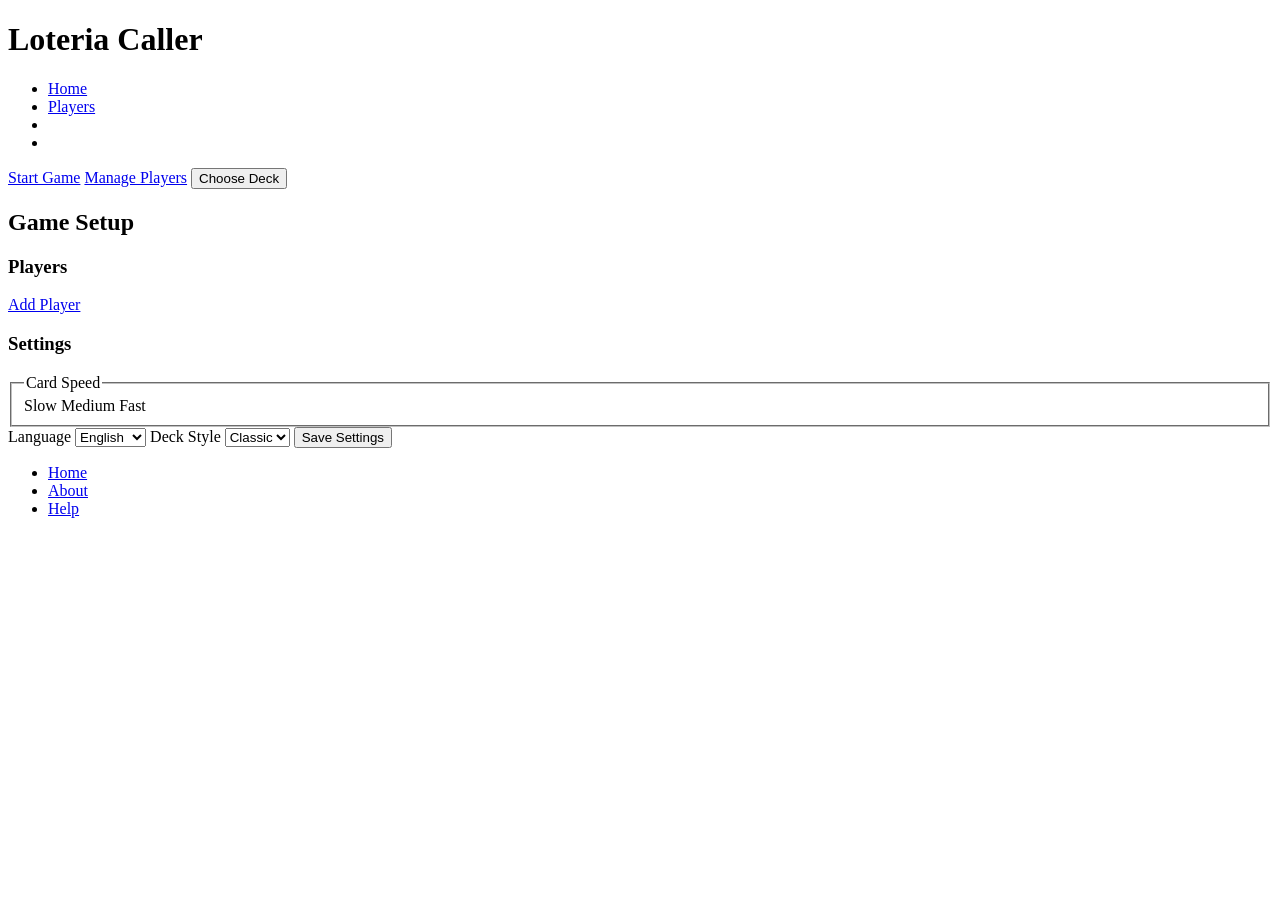
==== index.html @ e9f4b201 "basic html for home page" ====
<!DOCTYPE html>
<html lang="en">
<head>
    <meta charset="UTF-8">
    <meta name="viewport" content="width=device-width, initial-scale=1.0">
    <title>Loteria</title>
    <link rel="stylesheet" href="styles.css">
    <script src="script.js"></script>
</head>
<body>

    <header>
        <h1>Loteria Caller</h1>

        <!-- navigation menu with all the pages-->
        <nav aria-label="Main navigation">
            <ul>
                <li><a href="index.html" aria-current="page">Home</a></li>
                <li><a href="players.html">Players</a></li>
                <li><a href="game.html"></a></li>
                <li><a href="settings.html"></a></li>
            </ul>
        </nav>
    </header>

    <!-- main -->
     <main>

        <!-- hero section on top of page-->
         <section id="hero">
            <div class="hero-content">
                <div class="hero-buttons">
                    <a href="game.html" id="start-game">Start Game</a>
                    <a href="players.html">Manage Players</a>
                    <button type="button" id="choose-deck"> Choose Deck</button>
                </div>

                <div class="hero-images">
                    <!-- possible images of loteria decks will go here for user to pick a deck. unsure if will stay-->
                </div>

            </div>
         </section>

         <!-- game setup-->
          <section id="game-setup">
            <h2>Game Setup</h2>

            <div class="setup-content">

                <!-- allow for player previews -->
                 <section id="players-previews">
                    <h3>Players</h3>

                    <ul id="home-player-list">
                        <!-- player list will be displayed here with js -->
                    </ul>

                    <a href="players.html">Add Player</a>
                 </section>

                 <!-- quick settings shown in home page bfore game starts -->
                  <section id="quick-settings">
                    <h3>Settings</h3>

                    <form id="quick-settings-form">
                        <!-- input the options for the quick settings for quiclk start-->

                        <!--card speed-->
                        <!-- to later be changed to make it customizable-->
                        <fieldset>
                            <legend>Card Speed</legend>

                            <label type="radio" name="speed" value="slow">Slow</label>
                            <label type="radio" name="speed" value="medium">Medium</label>
                            <label type="radio" name="speed" value="fast">Fast</label>
                        </fieldset>

                        <!-- language selection-->
                        <!-- hopefully have spanish and english/ to be added later-->
                        <label for="home-language">Language</label>
                        <select name="language" id="home-language">
                            <option value="en">English</option>
                            <option value="es">Spanish</option>
                        </select>

                        <!-- user to select style of deck they want-->
                         <label for="home-deck">Deck Style</label>
                         <select name="deck" id="home-deck">
                            <option value="classic">Classic</option>
                         </select>

                         <button type="submit">Save Settings</button>
                         
                    </form>
                  </section>

            </div>
          </section>

     </main>

     <footer>

        <nav aria-label="footer-navigation">
            <ul>
                <li><a href="#home">Home</a></li>
                <li><a href="#about">About</a></li>
                <li><a href="#help">Help</a></li>
            </ul>
        </nav>
     </footer>
    
</body>
</html>
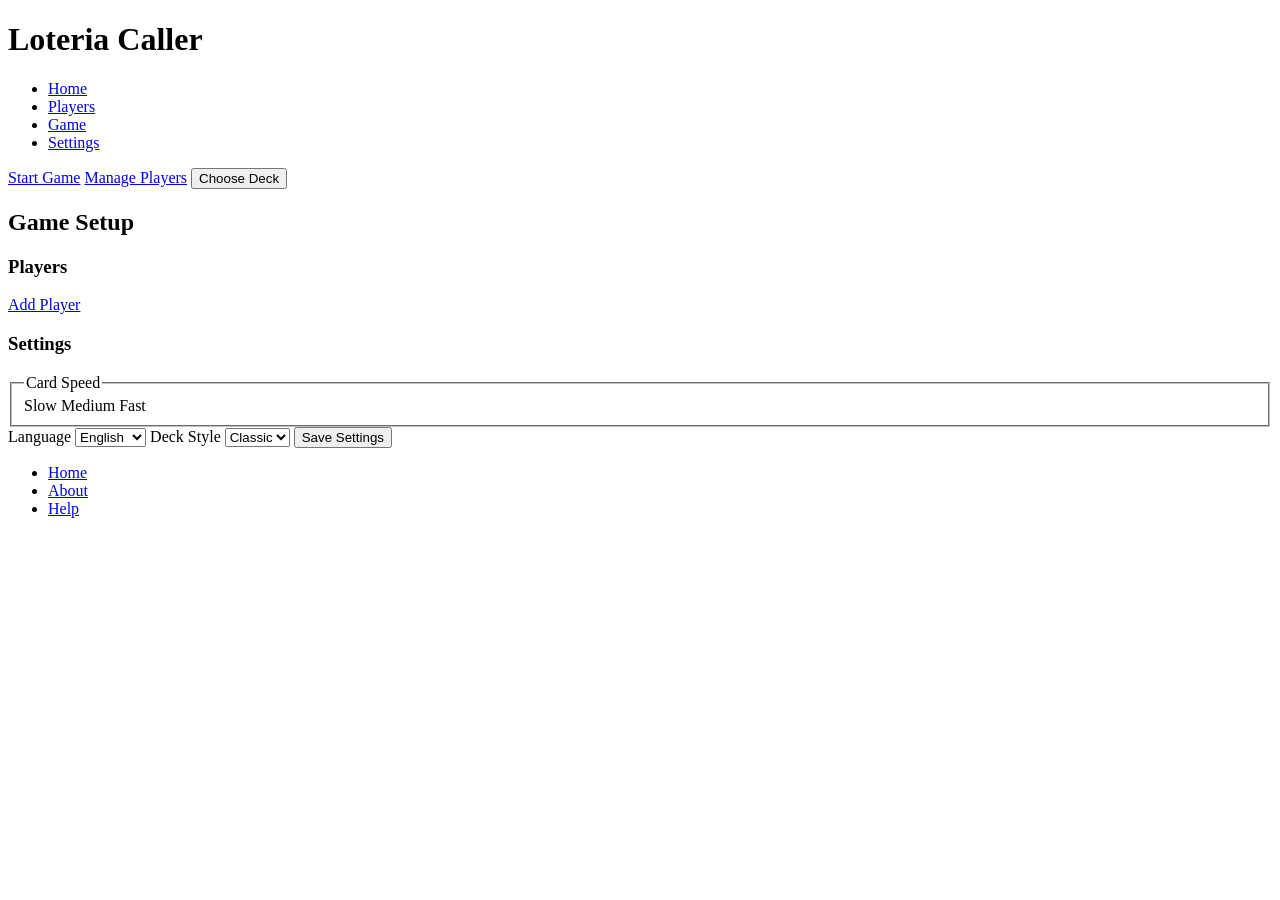
==== commit 6a42b851: "added basic html for players page" ====
--- a/index.html
+++ b/index.html
@@ -17,8 +17,8 @@
             <ul>
                 <li><a href="index.html" aria-current="page">Home</a></li>
                 <li><a href="players.html">Players</a></li>
-                <li><a href="game.html"></a></li>
-                <li><a href="settings.html"></a></li>
+                <li><a href="game.html">Game</a></li>
+                <li><a href="settings.html">Settings</a></li>
             </ul>
         </nav>
     </header>
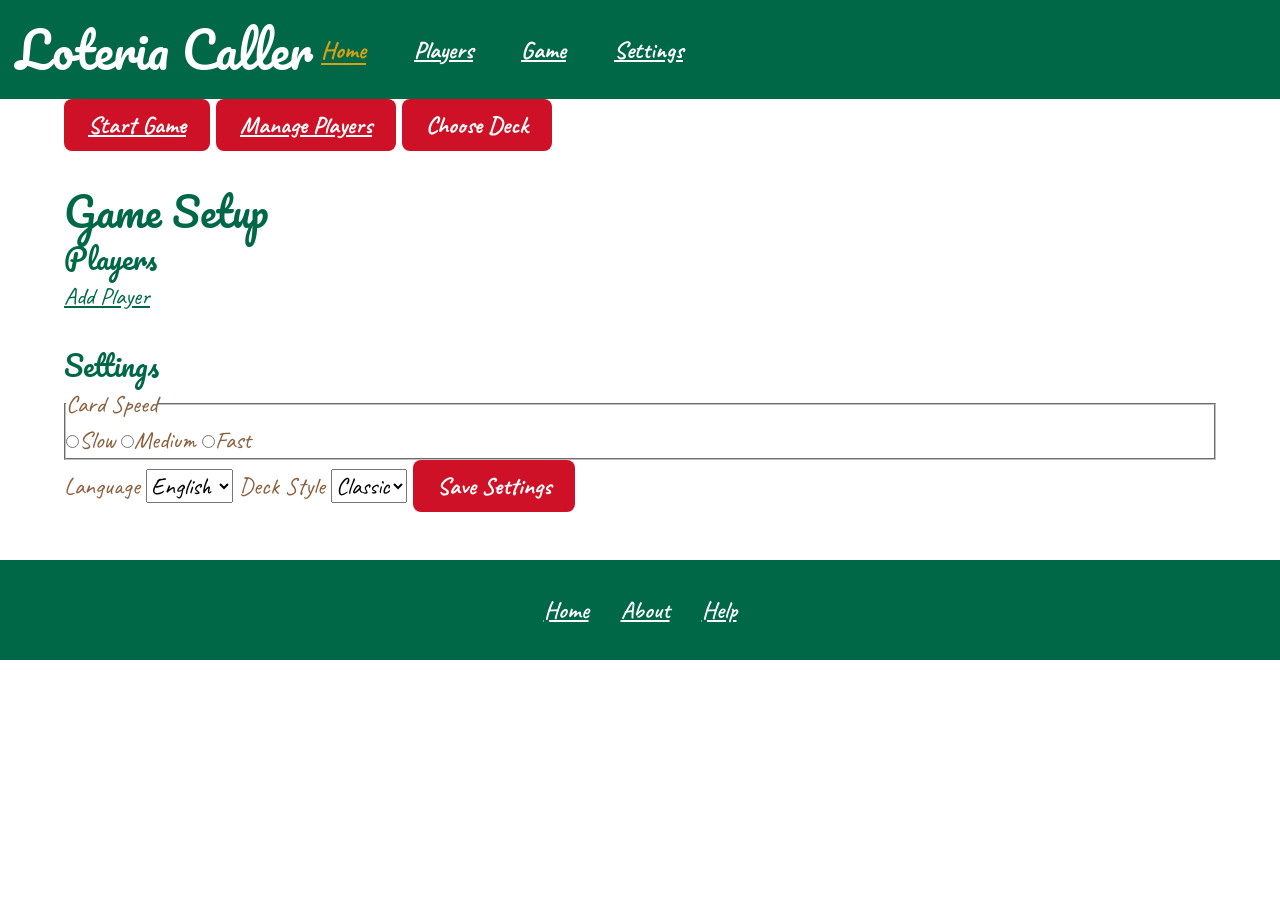
==== commit c7c1595a: "styles.css added more detailed css for the elements shared across all pages and minor fixes to all t" ====
--- a/index.html
+++ b/index.html
@@ -71,9 +71,9 @@
                         <fieldset>
                             <legend>Card Speed</legend>
 
-                            <label type="radio" name="speed" value="slow">Slow</label>
-                            <label type="radio" name="speed" value="medium">Medium</label>
-                            <label type="radio" name="speed" value="fast">Fast</label>
+                            <label> <input type="radio" name="speed" value="slow">Slow</label>
+                            <label> <input type="radio" name="speed" value="medium">Medium</label>
+                            <label> <input type="radio" name="speed" value="fast">Fast</label>
                         </fieldset>
 
                         <!-- language selection-->
--- a/styles.css
+++ b/styles.css
@@ -0,0 +1,258 @@
+/* CSS By Mariluz Contreras */
+/* Mobile First Approach */
+
+/* Imported Fonts */
+
+@import url('https://fonts.googleapis.com/css2?family=Caveat:wght@400..700&family=Ephesis&family=Kaushan+Script&family=Pacifico&display=swap');
+@import url('https://fonts.googleapis.com/css2?family=Caveat:wght@400..700&family=Ephesis&family=Kaushan+Script&family=Pacifico&display=swap');
+
+/* CSS Reset */
+
+* {
+    margin: 0;
+    padding: 0;
+    box-sizing: border-box;
+}
+
+html {
+    scroll-behavior: smooth;
+    -webkit-text-size-adjust: 100%;
+    text-size-adjust: 100%;
+}
+
+img {
+    display: block;
+    max-width: 100%;
+    height: auto;
+}
+
+button, input, select, textarea {
+    font: inherit;
+}
+
+nav ul {
+    list-style: none;
+}
+
+table {
+    border-collapse: collapse;
+    width: 100%;
+}
+
+/* Root Variables */
+
+:root {
+    --red: #CE1126;
+    --white: #FFFFFF;
+    --green: #006847;
+    --brown: #8B5E3C;
+    --gold: #D4A017;
+
+    --heading-font: 'Pacifico', cursive;
+    --body-font: 'Caveat', cursive;
+
+    /* for now, may or may not be changed later */
+    --font-small: 1.2rem;
+    --font-body: 1.5rem;
+    --font-medium: 1.75rem;
+    --font-large: 2.5rem;
+    --font-heading: 3rem;
+
+    /* also for now. may/may not change later */
+    --spacing-small: 0.5rem;
+    --spacing-medium: 1rem;
+    --spacing-large: 2rem;
+    --spacing-xl: 3rem;
+
+    --border-radius: 8px;
+}
+
+/* Global Styles - Mobile First */
+
+body { 
+    font-family: var(--body-font);
+    font-size: var(--font-body);
+    line-height: 1.5;
+    color: var(--brown);
+    background-color: var(--white);
+}
+
+h1, h2, h3 {
+    font-family: var(--heading-font);
+    font-weight: 400;
+    line-height: 1.4;
+    color: var(--green);
+}
+
+h1 {
+    font-size: var(--font-heading);
+}
+
+h2 {
+    font-size: var(--font-large);
+}
+
+h3 {
+    font-size: var(--font-medium);
+}
+
+a {
+    color: var(--green);
+}
+
+a:hover {
+    color: var(--red);
+}
+
+button {
+    cursor: pointer;
+}
+
+button, input, select, textarea {
+    font-family: var(--body-font);
+}
+
+/* css for accessibility */
+button:focus-visible, a:focus-visible, input:focus-visible, select:focus-visible, textarea:focus-visible {
+    outline: 3px solid var(--gold);
+    outline-offset: 3px;
+}
+
+/* Main */
+
+main {
+    width: 90%;
+    max-width: 1200px;
+    margin: 0 auto;
+}
+
+section {
+    margin-bottom: var(--spacing-large);
+}
+
+/* Headers */
+
+header {
+    background-color: var(--green);
+    padding: var(--spacing-medium);
+    text-align: center;
+}
+
+header h1 {
+    color: var(--white);
+    margin-bottom: var(--spacing-small);
+}
+
+header nav ul {
+    display: flex;
+    flex-wrap: wrap;
+    justify-content: center;
+    gap: var(--spacing-medium);
+}
+
+header nav a {
+    display: inline-block;
+    color: var(--white);
+    font-size: var(--font-body);
+    font-weight: 700;
+    padding: 0.25rem 0.5rem;
+    transition: color 0.3s ease;
+}
+
+header nav a:hover, header nav:focus-visible {
+    color: var(--gold);
+}
+
+header nav a[aria-current="page"] {
+    color: var(--gold);
+    text-decoration: underline;
+    text-underline-offset: 5px;
+}
+
+/* Buttons */
+
+button, .hero-buttons a, #player-actions a, #results-actions a {
+    display: inline-block;
+    background-color: var(--red);
+    color: var(--white);
+    border: none;
+    border-radius: var(--border-radius);
+    padding: 0.5rem 1.5rem;
+    font-size: var(--font-body);
+    font-weight: 700;
+    text-align: center;
+    cursor: pointer;
+    transition: background-color 0.3s ease, transform 0.3s ease;
+}
+
+button:hover, .hero-buttons a:hover, #results-actions a:hover {
+    background-color: var(--green);
+    color: var(--white);
+    transform: translateY(2px);
+}
+
+button:active {
+    transform: translateY(0);
+}
+
+/* Footer */
+
+footer {
+    background-color: var(--green);
+    padding: var(--spacing-large) var(--spacing-medium);
+    text-align: center;
+    margin-top: var(--spacing-xl);
+}
+
+footer nav ul {
+    display: flex;
+    flex-wrap: wrap;
+    justify-content: center;
+    gap: var(--spacing-large);
+}
+
+footer nav a {
+    color: var(--white);
+    font-size: var(--font-body);
+    font-weight: 600;
+}
+
+footer nav a:hover, footer nav a:focus-visible {
+    color: var(--gold);
+}
+
+
+/* Medium Screens (Min-width: 600px) */
+
+@media screen and (min-width: 600px) {
+    header {
+        padding: var(--spacing-large);
+    }
+
+    header nav ul {
+        gap: var(--spacing-large);
+    }
+}
+
+/* Large Screens (Min-width: 900px) */
+
+@media screen and (min-width: 900px) {
+    header {
+        display: flex;
+        justify-content: content;
+        align-items: center;
+        padding: var(--spacing-medium);
+        text-align: left;
+    }
+
+    header h1 {
+        margin-bottom: 0;
+    }
+}
+
+/* Extra Large Screens (Min-width: 1200px) */
+
+@media screen and (min-width: 1200px) {
+    /* need add styles */
+}
+
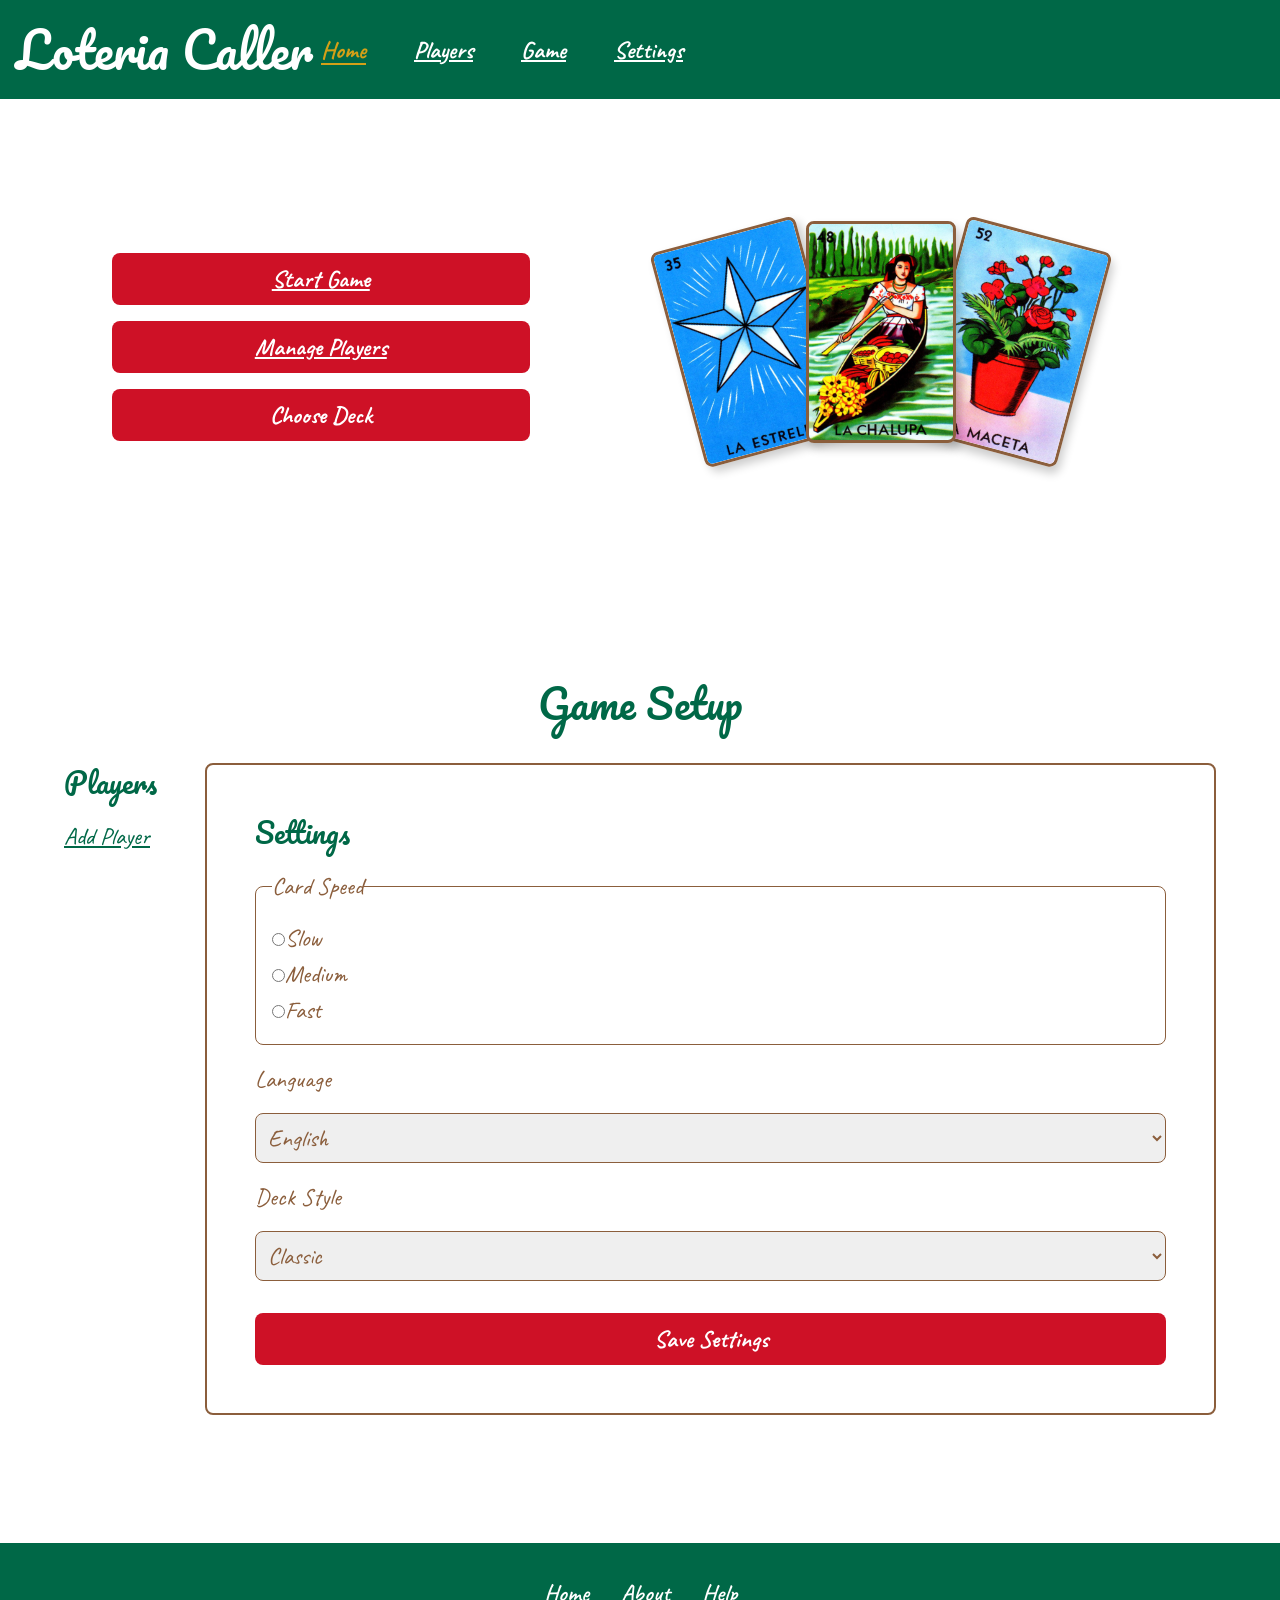
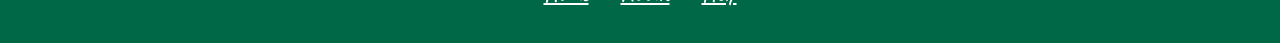
==== commit 17362269: "styles.css addition of card images into the project folder. added css changes to two pages that will" ====
--- a/index.html
+++ b/index.html
@@ -36,7 +36,9 @@
                 </div>
 
                 <div class="hero-images">
-                    <!-- possible images of loteria decks will go here for user to pick a deck. unsure if will stay-->
+                    <img src="images/cards/35_la_estrella.jpg" alt="La Estrella Loteria card" class="hero-card-one">
+                    <img src="images/cards/48_la_chalupa.jpg" alt="La Chalupa Loteria card" class="hero-card-two">
+                    <img src="images/cards/52_la_maceta.jpg" alt="La Maceta Loteria card" class="hero-card-three">
                 </div>
 
             </div>
--- a/styles.css
+++ b/styles.css
@@ -185,7 +185,7 @@
     transition: background-color 0.3s ease, transform 0.3s ease;
 }
 
-button:hover, .hero-buttons a:hover, #results-actions a:hover {
+button:hover, .hero-buttons a:hover, #player-actions a:hover, #results-actions a:hover {
     background-color: var(--green);
     color: var(--white);
     transform: translateY(2px);
@@ -221,6 +221,287 @@
     color: var(--gold);
 }
 
+/* Home Page */
+
+/* hero section */
+#hero {
+    padding: var(--spacing-xl);
+}
+
+.hero-content {
+    display: flex;
+    flex-direction: column;
+    align-items: center;
+    gap: var(--spacing-large);
+}
+
+.hero-buttons {
+    display: flex;
+    flex-direction: column;
+    gap: var(--spacing-medium);
+    width: 100%;
+}
+
+.hero-buttons a, .hero-buttons button {
+    width: 100%;
+}
+
+.hero-images {
+    position: relative;
+    display: flex;
+    justify-content: center;
+    align-items: center;
+    width: 100%;
+    min-height: 300px;
+    padding: var(--spacing-medium);
+}
+
+.hero-card-one, .hero-card-two, .hero-card-three {
+    width: 30%;
+    max-width: 150px;
+    height: auto;
+    border: 3px solid var(--brown);
+    border-radius: var(--border-radius);
+    box-shadow: 4px 6px 10px rgba(0, 0, 0, 0.2);
+    transition: transform 0.3s ease;
+}
+
+.hero-card-one {
+    transform: rotate(-15deg) translateX(20px);
+}
+
+.hero-card-two {
+    transform: translateY(-15px);
+    z-index: 2;
+}
+
+.hero-card-three {
+    transform: rotate(15deg) translateX(-20px);
+}
+
+.hero-card-one:hover {
+    transform: rotate(-10deg) translateY(-10px);
+}
+
+.hero-card-two:hover {
+    transform: translateY(-25px);
+}
+
+.hero-card-three:hover {
+    transform: rotate(10deg) translateY(-10px);
+}
+
+/* game setup */
+#game-setup {
+    padding: var(--spacing-large) 0;
+}
+
+#game-setup h2 {
+    text-align: center;
+    margin-bottom: var(--spacing-large);
+}
+
+.setup-content {
+    display: flex;
+    flex-direction: column;
+    gap: var(--spacing-large);
+}
+
+/* players and quick settings */
+#players-preview, #quick-settings {
+    padding: var(--spacing-large);
+    border: 2px solid var(--brown);
+    border-radius: var(--border-radius);
+    background-color: var(--white);
+}
+
+#players-preview h3, #quick-settings h3 {
+    margin-bottom: var(--spacing-medium);
+}
+
+/* Players */
+
+#home-player-list {
+    list-style: none;
+    margin-bottom: var(--spacing-medium);
+}
+
+#home-player-list li {
+    padding: var(--spacing-small);
+    border-bottom: 1px solid var(--brown);
+}
+
+/* Add player */
+
+#players-preview a {
+    display: inline-block;
+    padding: var(--spacing-small) var(--spacing-medium);
+    background-color: var(--green);
+    color: var(--white);
+    border-radius: var(--border-radius);
+}
+
+#players-preview a:hover {
+    background-color: var(--red);
+}
+
+/* quick settings */
+
+#quick-settings-form {
+    display: flex;
+    flex-direction: column;
+    gap: var(--spacing-medium);
+}
+
+#quick-settings-form fieldset {
+    border: 1px solid var(--brown);
+    border-radius: var(--border-radius);
+    padding: var(--spacing-medium);
+}
+
+#quick-settings-form label {
+    display: block;
+}
+
+#quick-settings-form select {
+    width: 100%;
+    padding: var(--spacing-small);
+    border: 1px solid var(--brown);
+    border-radius: var(--border-radius);
+    color: var(--brown);
+}
+
+#quick-settings-form button {
+    margin-top: var(--spacing-medium);
+}
+
+/* Players Page */
+
+/* header */
+#players-header {
+    text-align: center;
+    padding: var(--spacing-large) 0;
+}
+
+#players-header h2 {
+    margin-bottom: var(--spacing-small);
+}
+
+/* add player section */
+#add-player {
+    padding: var(--spacing-large);
+    border: 2px solid var(--brown);
+    border-radius: var(--border-radius);
+    margin-bottom: var(--spacing-large);
+}
+
+#add-player h3 {
+    margin-bottom: var(--spacing-medium);
+}
+
+#add-player-form {
+    display: flex;
+    flex-direction: column;
+    gap: var(--spacing-medium);
+}
+
+#add-player-form label {
+    font-weight: 700;
+}
+
+#add-player-form input {
+    width: 100%;
+    padding: var(--spacing-small);
+    border: 1px solid var(--brown);
+    border-radius: var(--border-radius);
+}
+
+/* players table */
+#players-section {
+    margin-bottom: var(--spacing-large);
+}
+
+#players-section h3 {
+    margin-bottom: var(--spacing-medium);
+}
+
+#players-table {
+    width: 100%;
+    border-collapse: collapse;
+}
+
+#players-table th {
+    background-color: var(--green);
+    color: var(--white);
+    padding: var(--spacing-medium);
+    text-align: left;
+}
+
+#players-table td {
+    padding: var(--spacing-medium);
+    border-bottom: 1px solid var(--brown);
+}
+
+#players-table tbody tr:nth-child(even) {
+    background-color: #F8F4EC;
+}
+
+/* contributions per round */
+#round-contributions {
+    padding: var(--spacing-large);
+    border: 2px solid var(--brown);
+    border-radius: var(--border-radius);
+}
+
+#round-contributions h3 {
+    margin-bottom: var(--spacing-medium);
+}
+
+#contribution-form {
+    display: flex;
+    flex-direction: column;
+    gap: var(--spacing-medium);
+}
+
+#contribution-form input {
+    width: 100%;
+    padding: var(--spacing-small);
+    border: 1px solid var(--brown);
+    border-radius: var(--border-radius);
+}
+
+/* round pot for each game */
+/*#round-pot {
+    margin-top: var(--spacing-large);
+    padding: var(--spacing-medium);
+    background-color: var(--gold);
+    color: #2B2B2B;
+    border-radius: var(--border-radius);
+    text-align: center;
+    font-weight: 700;
+}*/
+
+/* player summary */
+#player-summary {
+    margin-top: var(--spacing-large);
+    padding: var(--spacing-large);
+    border: 2px solid var(--gold);
+    border-radius: var(--border-radius);
+    text-align: center;
+}
+
+#player-summary h3 {
+    margin-bottom: var(--spacing-medium);
+}
+
+/* player actions */
+#player-actions {
+    display: flex;
+    flex-direction: column;
+    gap: var(--spacing-medium);
+    margin-top: var(--spacing-large);
+    text-align: center;
+}
 
 /* Medium Screens (Min-width: 600px) */
 
@@ -231,6 +512,57 @@
 
     header nav ul {
         gap: var(--spacing-large);
+    }
+
+    .hero-content {
+        flex-direction: row;
+        justify-content: space-between;
+        align-items: center;
+    }
+
+    .hero-buttons {
+        width: 45%;
+    }
+
+    .hero-images {
+        width: 50%;
+    }
+
+    .setup-content {
+        flex-direction: row;
+        align-items: stretch;
+    }
+
+    #players-preview, #quick-settings {
+        flex: 1;
+        min-width: 0;
+    }
+
+    #add-player-form {
+        flex-direction: row;
+        align-items: center;
+        flex-wrap: wrap;
+    }
+
+    #add-player-form input {
+        flex: 1;
+        min-width: 180px;
+    }
+
+    #contribution-form {
+        flex-direction: row;
+        align-items: center;
+        flex-wrap: wrap;
+    }
+
+    #contribution-form input {
+        flex: 1;
+        min-width: 180px;
+    }
+
+    #player-contribution {
+        flex-direction: row;
+        justify-content: center;
     }
 }
 
@@ -248,11 +580,50 @@
     header h1 {
         margin-bottom: 0;
     }
+
+    .hero-content {
+        gap: 4rem;
+    }
+
+    .hero-buttons {
+        width: 40%;
+    }
+
+    .hero-images {
+        width: 55%;
+        min-height: 350px;
+    }
+
+    #game-setup {
+        padding: 3rem 0;
+    }
+
+    .setup-content {
+        gap: 3rem;
+    }
+
+    #players-header {
+        padding: var(--spacing-xl) 0;
+    }
+
+    #add-player, #round-contributions, #player-summary {
+        padding: var(--spacing-xl);
+    }
+
+    #players-table th, #players-table td {
+        padding: var(--spacing-medium) var(--spacing-large);
+    }
 }
 
 /* Extra Large Screens (Min-width: 1200px) */
 
 @media screen and (min-width: 1200px) {
-    /* need add styles */
-}
-
+    .hero-images {
+        min-height: 400px;
+    }
+
+    #players-preview, #quick-settings {
+        padding: var(--spacing-xl);
+    }
+}
+
